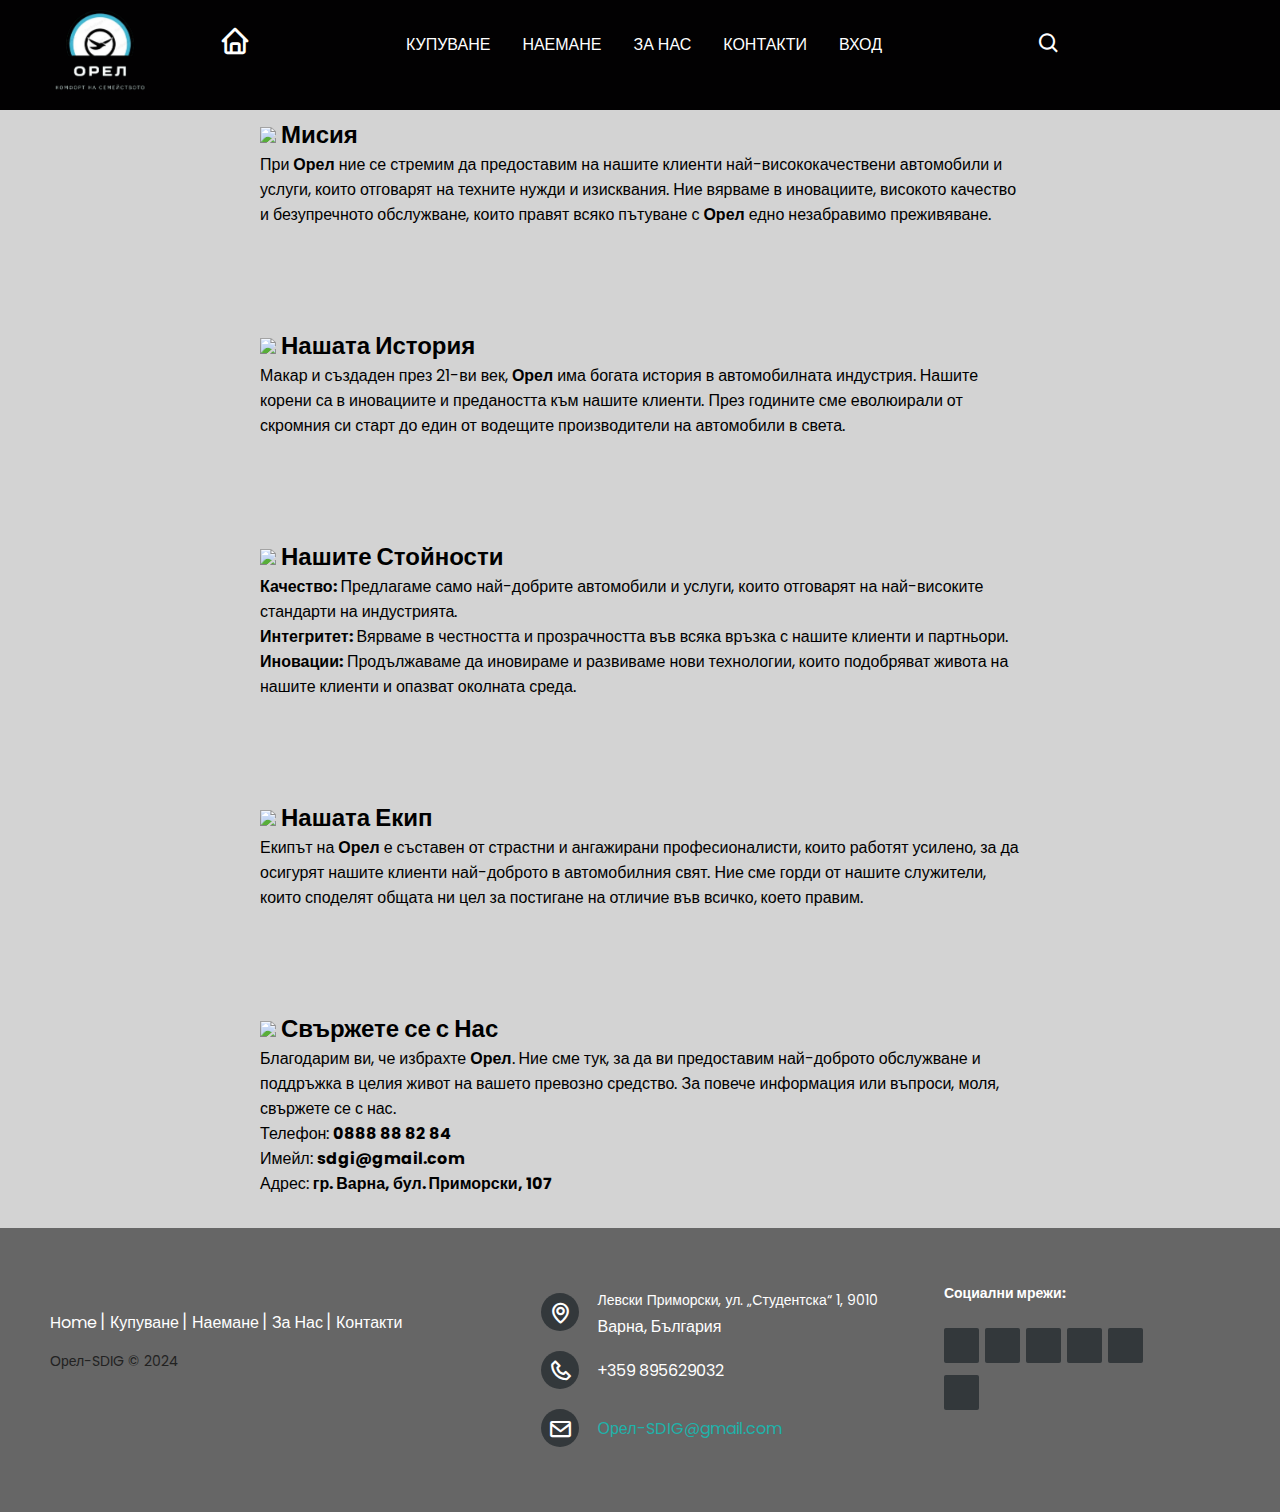
==== aboutus.html @ 62a4a667 "Add files via upload" ====
<!DOCTYPE html> 
<html lang="en">
    <head>
        <meta charset="UTF-8">
        <meta http-equiv="X-Ua-Compatible" content="IE=edge">
        <meta name="viewpoint" content="width=device-width, initial-scale=1.0">
        <title>Орел-SDIG</title> 
        <!--Link to CSS-->
        <link rel="stylesheet" href="aboutus.css">
        <!-- Box Icons-->
        <link href='https://unpkg.com/boxicons@2.1.4/css/boxicons.min.css' rel='stylesheet'>    </head>
        
    <body>
        
        <!-- Navbar -->
        <header>
            <!-- Nav Container -->
            <div class="nav container">
            <!-- Menu icon -->
            <i class='bx bx-menu' id="menu-icon"></i>
            <!-- Logo -->
            <a href="index.html" class="logo active">
            <i class='bx bx-home' ></i>
            </a>
            <img src="Logo.webp" alt="" id="logo-icon">
            <!-- Nav list -->
            <ul class="navbar">
                <li><a href="Buy.html">Купуване</a></li>
                <li><a href="#cars">Наемане</a></li>
                <li><a href="aboutus.html">За нас</a></li>
                <li><a href="#parts">Контакти</a></li>
                <li><a href="login.html">Вход</a></li>
            </ul>
            <!-- Search icon -->
            <i class='bx bx-search' id="search-icon"></i> 
            <!-- Search box -->
            <div class="search-box container">
                <input type="search" name="" id="" placeholder="Search here...">
            </div>
            </div>
        </header>
        <div class="centered">
    <h1>За Нас</h1>
    <section id="mission">
        <h2><img src="img/car (1).png"> Мисия</h2>
        <p>При <strong>Орел</strong> ние се стремим да предоставим на нашите клиенти най-висококачествени автомобили и услуги, които отговарят на техните нужди и изисквания. Ние вярваме в иновациите, високото качество и безупречното обслужване, които правят всяко пътуване с <strong>Орел</strong> едно незабравимо преживяване.</p>
    </section>
    <section id="history">
        <h2><img src="img/car (1).png"> Нашата История</h2>
        <p>Макар и създаден през 21-ви век, <strong>Орел</strong> има богата история в автомобилната индустрия. Нашите корени са в иновациите и предаността към нашите клиенти. През годините сме еволюирали от скромния си старт до един от водещите производители на автомобили в света.</p>
    </section>
    <section id="values">
        <h2><img src="img/car (1).png"> Нашите Стойности</h2>
        <ul>
            <li><strong>Качество:</strong> Предлагаме само най-добрите автомобили и услуги, които отговарят на най-високите стандарти на индустрията.</li>
            <li><strong>Интегритет:</strong> Вярваме в честността и прозрачността във всяка връзка с нашите клиенти и партньори.</li>
            <li><strong>Иновации:</strong> Продължаваме да иновираме и развиваме нови технологии, които подобряват живота на нашите клиенти и опазват околната среда.</li>
        </ul>
    </section>
    <section id="team">
        <h2><img src="img/car (1).png"> Нашата Екип</h2>
        <p>Екипът на <strong>Орел</strong> е съставен от страстни и ангажирани професионалисти, които работят усилено, за да осигурят нашите клиенти най-доброто в автомобилния свят. Ние сме горди от нашите служители, които споделят общата ни цел за постигане на отличие във всичко, което правим.</p>
    </section>
    <section id="contact">
        <h2><img src="img/car (1).png"> Свържете се с Нас</h2>
        <p>Благодарим ви, че избрахте <strong>Орел</strong>. Ние сме тук, за да ви предоставим най-доброто обслужване и поддръжка в целия живот на вашето превозно средство. За повече информация или въпроси, моля, свържете се с нас.</p>
        <ul>
            <li>Телефон: <b>0888 88 82 84</b></li>
            <li>Имейл: <b>sdgi@gmail.com</b></li>
            <li>Адрес: <b>гр. Варна, бул. Приморски, 107</b></li>
        </ul>
    </section>
</div>
 <!-- Footer -->
 <script defer src="https://use.fontawesome.com/releases/v5.15.4/js/all.js" integrity="sha384-rOA1PnstxnOBLzCLMcre8ybwbTmemjzdNlILg8O7z1lUkLXozs4DHonlDtnE7fpc" crossorigin="anonymous"></script>
 <footer class="footer-distributed">
    <div class="footer-left">
        <img src="Logo.webp" alt="" id="logo-icon">
        <p class="footer-links">
            <a href="#" class="link-1">Home</a>
            <a href="Buy.html">Купуване</a>
            <a href="#cars">Наемане</a>
            <a href="aboutus.html">За Нас</a>
            <a href="#parts">Контакти</a>              
          </p>
        <p class="footer-company-name">Орел-SDIG © 2024</p>
    </div>
    <div class="footer-center">
        <div>
          <i class="bx bx-map"></i>
          <p><span>Левски Приморски, ул. „Студентска“ 1, 9010</span> Варна, България</p>
        </div>
        <div>
          <i class="bx bx-phone"></i>
          <p>+359 895629032</p>
        </div>
        <div>
          <i class="bx bx-envelope"></i>
          <p><a href="mailto:support@company.com">Орел-SDIG@gmail.com</a></p>
        </div>
    </div>
    <div class="footer-right">
        <p class="footer-company-about">
          <span>Социални мрежи:</span>
        </p>
        <div class="footer-icons">
            <a class="social-button facebook" href="https://www.facebook.com/" target="_blank"><i class="fab fa-facebook-f"></i></a>
            <a class="social-button twitter" href="https://www.twitter.com/" target="_blank"><i class="fab fa-twitter"></i></a>
            <a class="social-button linkedin" href="https://www.linkedin.com/" target="_blank"><i class="fab fa-linkedin"></i></a>
            <a class="social-button tiktok" href="https://www.tiktok.com/" target="_blank"><i class="fab fa-tiktok"></i></a>
            <a class="social-button youtube" href="https://www.youtube.com/" target="_blank"><i class="fab fa-youtube"></i></a>
            <a class="social-button instagram" href="https://www.instagram.com/" target="_blank"><i class="fab fa-instagram"></i></a>
        </div>
    </div>
</footer>

    </body>
</html>
---- aboutus.css ----
/* Googole Fonts*/

@import url('https://fonts.googleapis.com/css2?family=Poppins:wght@300;400;500;600;700&display=swap');
*{
    font-family: "Poppins", sans-serif;
    margin: 0;
    padding: 0;
    scroll-padding-left: 0;
    scroll-behavior: smooth;
    list-style: none;
    text-decoration: none;
    box-sizing: border-box;
}
/* Variables*/

:root{
    --main-color:#d90429 ;
    --text-color: #020102;
    --bg-color: #fff;
    --text2-color: #3EBACE;
}
section{
    padding: 4rem 0 2rem;
}
.usr{
    width: auto;
    padding: 5%;
}

body{
    color: var(--bg-color);
    background-color:#D3D3D3;
}
.container{
    max-width: 1068px;
    margin-left: auto;
    margin-right: auto;
}
header{
    display: block;
    width: 100%;
    position: fixed;
    top: 0;
    left: 0;
    z-index: 100;
    background-color: #020102;
    height: 110px;
}
.nav{
    display: flex;
    align-items: center;
    justify-content: space-around;
    padding: 20px 35px;     
}
#menu-icon{
    font-style: 24px;
    cursor: pointer;
    color: var(--text-color);
    display: none;
}
.logo{
    font-size: 2rem;
    font-weight: 700;
    color: var(--bg-color);
}
.navbar{
    display: flex;
    column-gap: 2rem;
}
.navbar a{
    color: var(--bg-color);
    font-size: 1rem;
    text-transform: uppercase;
    font-weight: 500;
}
.navbar a:hover, 
.navbar .active{
    color: var(--text2-color);
    border-bottom: 3px solid var(--text2-color);
}
#search-icon{
    font-size: 24px;
    cursor: pointer;
    color: var(--bg-color);
}
.search-box{
    position: absolute;
    top: 110%;
    right: 0;
    left: 0;
    background: var(--bg-color);
    box-shadow: 4px 4px 20px rgb(15, 54, 55 / 10%);
    border: 1px solid var(--text2-color);
    border-radius: 0.5rem;
    clip-path: circle(0% at 100% 0%);
}
.search-box.active{
    clip-path: circle(144% at 100% 0%);
    transition: 0.4s;
}
.search-box input{
    width: 100%;
    padding: 20px;
    border: none;
    outline: none;
    background: transparent;
    font-size: 1rem;
}
.heading{
    text-align: center;
    color: var(--text-color);
}
.heading span{
    font-weight: 500;
    color: var(--text-color);
}
.heading p{
    font-size: 0.938rem;
    font-weight: 300;
    color: var(--text-color);
}
#logo-icon {
    position: absolute; /* Задаваме абсолютна позиция на логото */
    top: -50px; /* Позиционираме го отгоре на заглавието */
    vertical-align: top;
    left: 0px; /* Оставяме малко разстояние отдясно */
    width: 200px; /* Размер на логото (променете според вашите изисквания) */
    height: auto; /* За да запазите пропорциите на изображението */
}
section{
    color: black;
    margin-top: 5px;
}
.centered {
    margin: 0 auto;
    max-width: 800px;
    padding: 0 20px;
    text-align: left; /* Left align the text */
}

.footer-distributed{
    background: #666;
    box-shadow: 0 1px 1px 0 rgba(0, 0, 0, 0.12);
    box-sizing: border-box;
    width: 100%;
    text-align: left;
    font: bold 16px sans-serif;
    padding: 55px 50px;
  }
  
  .footer-distributed .footer-left,
  .footer-distributed .footer-center,
  .footer-distributed .footer-right{
    display: inline-block;
    vertical-align: top;
  }
  
  /* Footer left */
  
  .footer-distributed .footer-left{
    width: 40%;
  }
  
  /* The company logo */
  
  .footer-distributed h3{
    color:  #ffffff;
    font: normal 36px 'Open Sans', cursive;
    margin: 0;
  }
  
  .footer-distributed h3 span{
    color:  lightseagreen;
  }
  
  /* Footer links */
  
  .footer-distributed .footer-links{
    color:  #ffffff;
    margin: 20px 0 12px;
    padding: 0;
  }
  
  .footer-distributed .footer-links a{
    display:inline-block;
    line-height: 1.8;
    font-weight:400;
    text-decoration: none;
    color:  inherit;
  }
  
  .footer-distributed .footer-company-name{
    color:  #222;
    font-size: 14px;
    font-weight: normal;
    margin: 0;
  }
  
  /* Footer Center */
  
  .footer-distributed .footer-center{
    width: 35%;
  }
  
  .footer-distributed .footer-center i{
    background-color:  #33383b;
    color: #ffffff;
    font-size: 25px;
    width: 38px;
    height: 38px;
    border-radius: 50%;
    text-align: center;
    line-height: 42px;
    margin: 10px 15px;
    vertical-align: middle;
  }
  
  .footer-distributed .footer-center i.fa-envelope{
    font-size: 17px;
    line-height: 38px;
  }
  
  .footer-distributed .footer-center p{
    display: inline-block;
    color: #ffffff;
    font-weight:400;
    vertical-align: middle;
    margin:0;
  }
  
  .footer-distributed .footer-center p span{
    display:block;
    font-weight: normal;
    font-size:14px;
    line-height:2;
  }
  
  .footer-distributed .footer-center p a{
    color:  lightseagreen;
    text-decoration: none;;
  }
  
  .footer-distributed .footer-links a:before {
    content: "|";
    font-weight:300;
    font-size: 20px;
    left: 0;
    color: #fff;
    display: inline-block;
    padding-right: 5px;
  }
  
  .footer-distributed .footer-links .link-1:before {
    content: none;
  }
  
  /* Footer Right */
  
  .footer-distributed .footer-right{
    width: 20%;
  }
  
  .footer-distributed .footer-company-about{
    line-height: 20px;
    color:  #92999f;
    font-size: 13px;
    font-weight: normal;
    margin: 0;
  }
  
  .footer-distributed .footer-company-about span{
    display: block;
    color:  #ffffff;
    font-size: 14px;
    font-weight: bold;
    margin-bottom: 20px;
  }
  
  .footer-distributed .footer-icons{
    margin-top: 25px;
  }
  
  .footer-distributed .footer-icons a{
    display: inline-block;
    width: 35px;
    height: 35px;
    cursor: pointer;
    background-color:  #33383b;
    border-radius: 2px;
  
    font-size: 20px;
    color: #ffffff;
    text-align: center;
    line-height: 35px;
  
    margin-right: 3px;
    margin-bottom: 5px;
  }
  
  /* If you don't want the footer to be responsive, remove these media queries */
  
  @media (max-width: 880px) {
  
    .footer-distributed{
      font: bold 14px sans-serif;
    }
  
    .footer-distributed .footer-left,
    .footer-distributed .footer-center,
    .footer-distributed .footer-right{
      display: block;
      width: 100%;
      margin-bottom: 40px;
      text-align: center;
    }
  
    .footer-distributed .footer-center i{
      margin-left: 0;
    }
  
  }

.contact-info,
.quick-links {
    flex: 1;
}

.contact-info h3,
.quick-links h3 {
    margin-bottom: 20px;
}

.quick-links ul {
    list-style: none;
    padding: 0;
}

.quick-links ul li {
    margin-bottom: 10px;
}

.quick-links ul li a {
    color: #fff;
    text-decoration: none;
}

.quick-links ul li a:hover {
    text-decoration: underline;
}

/* Стилове за изравняване на текста с иконите */
.contact-info h3,
.contact-info p {
    display: flex; /* Използваме flex контейнер */
    align-items: center; /* Центрираме съдържанието вертикално */
}

.contact-info h3 i,
.contact-info p i {
    margin-right: 5px; /* Разстояние между иконата и текста */
    color: #fff; /* Цвят на иконата */
    font-size: 20px; /* Размер на иконата */
}
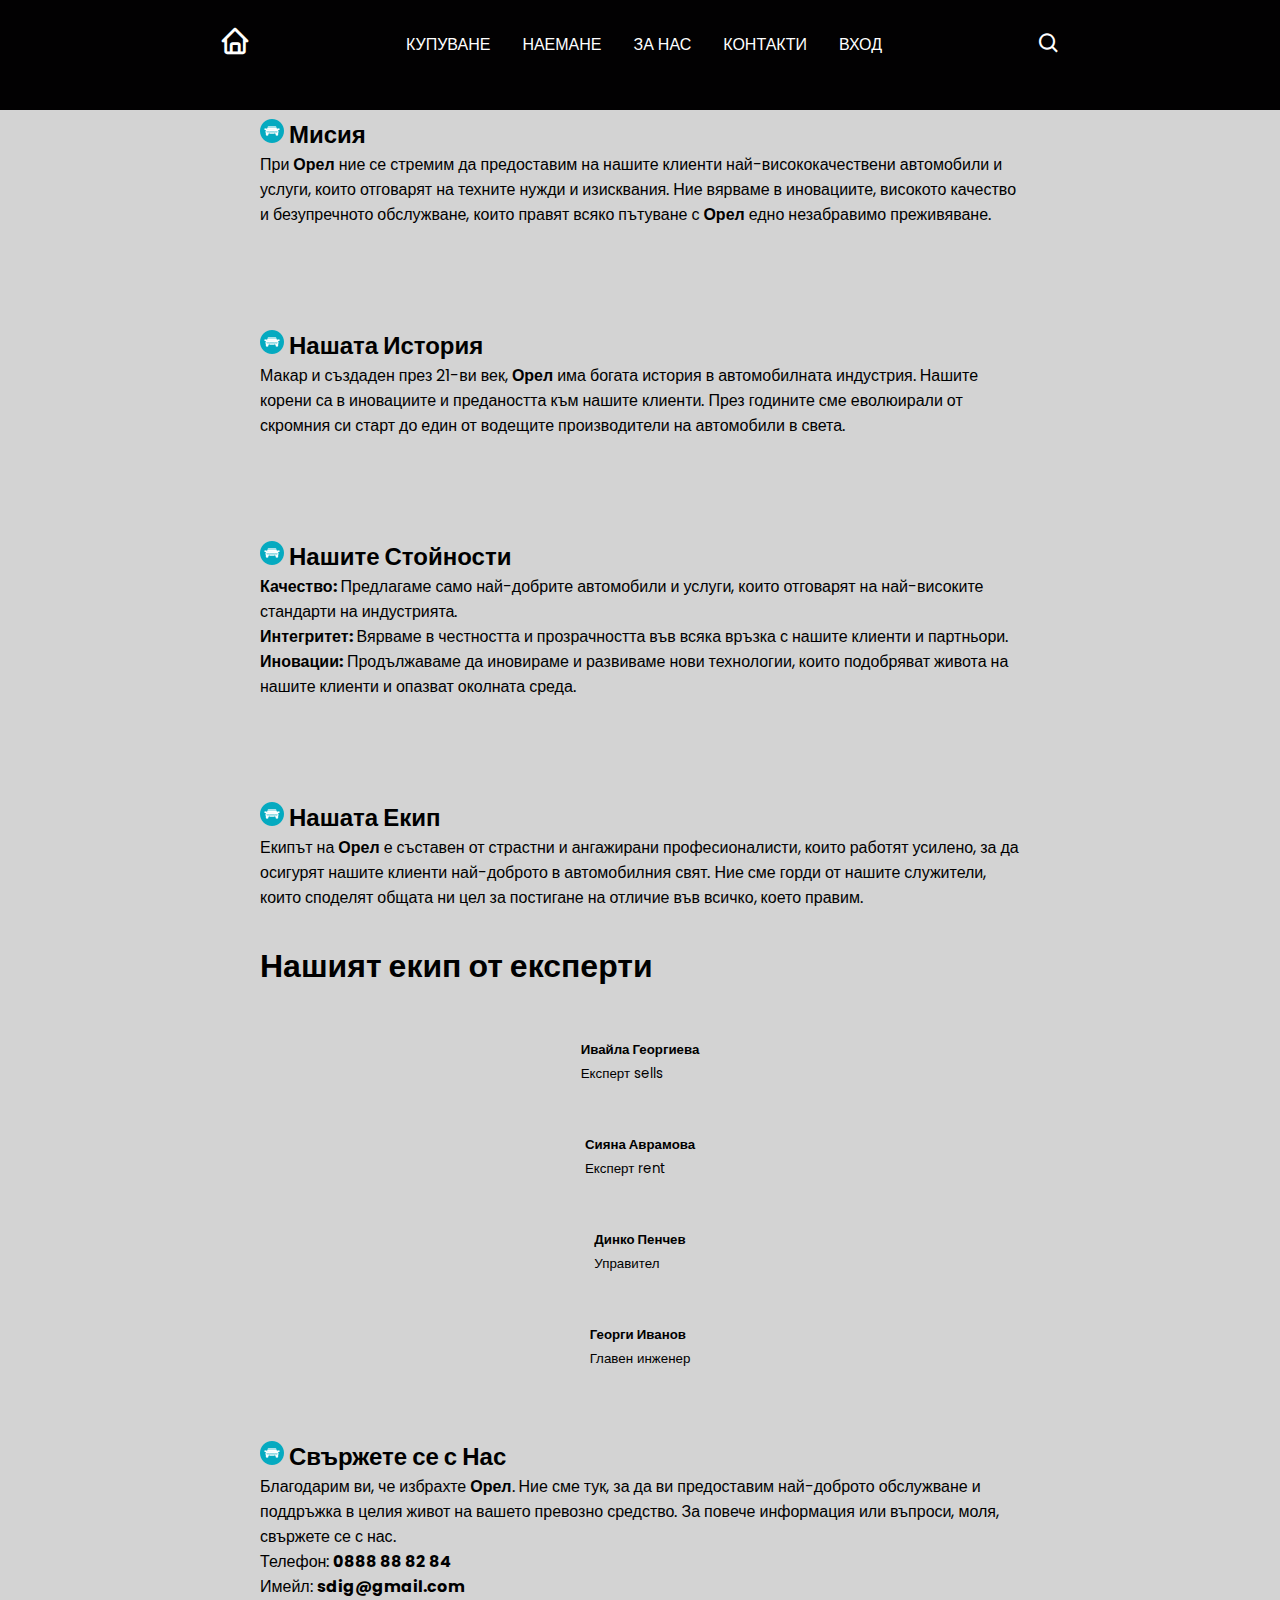
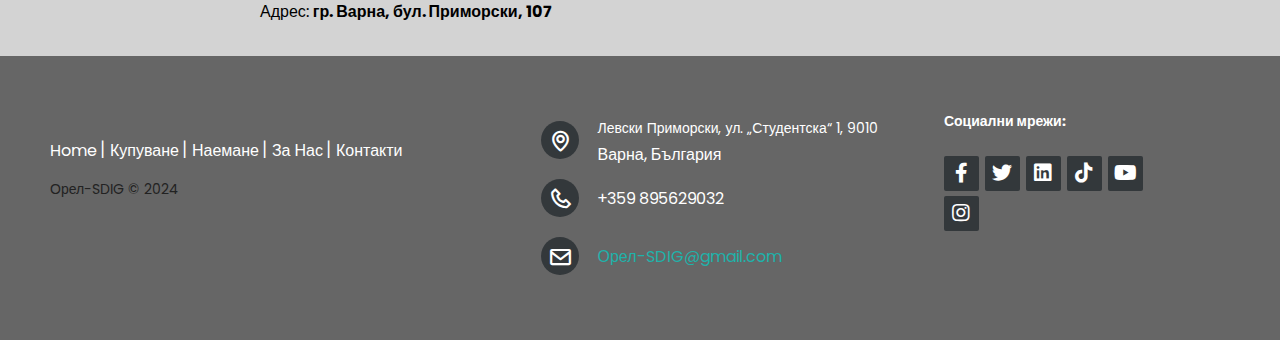
==== commit f6bae6ad: "Add files via upload" ====
--- a/aboutus.html
+++ b/aboutus.html
@@ -8,7 +8,33 @@
         <!--Link to CSS-->
         <link rel="stylesheet" href="aboutus.css">
         <!-- Box Icons-->
-        <link href='https://unpkg.com/boxicons@2.1.4/css/boxicons.min.css' rel='stylesheet'>    </head>
+        <link href='https://unpkg.com/boxicons@2.1.4/css/boxicons.min.css' rel='stylesheet'>    
+        <meta content="width=device-width, initial-scale=1.0" name="viewport">
+        <meta content="" name="keywords">
+        <meta content="" name="description">
+    
+        <!-- Favicon -->
+        <link href="img/favicon.ico" rel="icon">
+    
+        <!-- Google Web Fonts -->
+        <link rel="preconnect" href="https://fonts.googleapis.com">
+        <link rel="preconnect" href="https://fonts.gstatic.com" crossorigin>
+        <link href="https://fonts.googleapis.com/css2?family=Barlow:wght@600;700&family=Ubuntu:wght@400;500&display=swap" rel="stylesheet"> 
+    
+        <!-- Icon Font Stylesheet -->
+        <link href="https://cdnjs.cloudflare.com/ajax/libs/font-awesome/5.10.0/css/all.min.css" rel="stylesheet">
+        <link href="https://cdn.jsdelivr.net/npm/bootstrap-icons@1.4.1/font/bootstrap-icons.css" rel="stylesheet">
+    
+        <!-- Libraries Stylesheet -->
+        <link href="lib/animate/animate.min.css" rel="stylesheet">
+        <link href="lib/owlcarousel/assets/owl.carousel.min.css" rel="stylesheet">
+        <link href="lib/tempusdominus/css/tempusdominus-bootstrap-4.min.css" rel="stylesheet" />
+    
+        <!-- Customized Bootstrap Stylesheet -->
+        
+    
+    </head>
+
         
     <body>
         
@@ -22,13 +48,13 @@
             <a href="index.html" class="logo active">
             <i class='bx bx-home' ></i>
             </a>
-            <img src="Logo.webp" alt="" id="logo-icon">
+            <img src="img/Logo.webp" alt="" id="logo-icon">
             <!-- Nav list -->
             <ul class="navbar">
-                <li><a href="Buy.html">Купуване</a></li>
-                <li><a href="#cars">Наемане</a></li>
+                <li><a href="buy.html">Купуване</a></li>
+                <li><a href="rent.html">Наемане</a></li>
                 <li><a href="aboutus.html">За нас</a></li>
-                <li><a href="#parts">Контакти</a></li>
+                <li><a href="contact.html">Контакти</a></li>
                 <li><a href="login.html">Вход</a></li>
             </ul>
             <!-- Search icon -->
@@ -60,13 +86,91 @@
     <section id="team">
         <h2><img src="img/car (1).png"> Нашата Екип</h2>
         <p>Екипът на <strong>Орел</strong> е съставен от страстни и ангажирани професионалисти, които работят усилено, за да осигурят нашите клиенти най-доброто в автомобилния свят. Ние сме горди от нашите служители, които споделят общата ни цел за постигане на отличие във всичко, което правим.</p>
-    </section>
+        
+    
+    </section>
+    <!-- Team Start -->
+    <div class="container-xxl py-5">
+        <div class="container">
+            <div class="text-center wow fadeInUp" data-wow-delay="0.1s">
+                <h1 class="mb-5">Нашият екип от експерти</h1>
+            </div>
+            <div class="row g-4">
+                <div class="col-lg-3 col-md-6 wow fadeInUp" data-wow-delay="0.1s">
+                    <div class="team-item">
+                        <div class="position-relative overflow-hidden">
+                            <img class="img-fluid" src="img/ivayla.png" alt="">
+                            <div class="team-overlay position-absolute start-0 top-0 w-100 h-100">
+                                <a class="btn btn-square mx-1" href=""><i class="fab fa-facebook-f"></i></a>
+                                <a class="btn btn-square mx-1" href=""><i class="fab fa-twitter"></i></a>
+                                <a class="btn btn-square mx-1" href=""><i class="fab fa-instagram"></i></a>
+                            </div>
+                        </div>
+                        <div class="bg-light text-center p-4">
+                            <h5 class="fw-bold mb-0">Ивайла Георгиева</h5>
+                            <small>Експерт sells</small>
+                        </div>
+                    </div>
+                </div>
+                <div class="col-lg-3 col-md-6 wow fadeInUp" data-wow-delay="0.3s">
+                    <div class="team-item">
+                        <div class="position-relative overflow-hidden">
+                            <img class="img-fluid" src="img/sisi2.png" alt="">
+                            <div class="team-overlay position-absolute start-0 top-0 w-100 h-100">
+                                <a class="btn btn-square mx-1" href=""><i class="fab fa-facebook-f"></i></a>
+                                <a class="btn btn-square mx-1" href=""><i class="fab fa-twitter"></i></a>
+                                <a class="btn btn-square mx-1" href=""><i class="fab fa-instagram"></i></a>
+                            </div>
+                        </div>
+                        <div class="bg-light text-center p-4">
+                            <h5 class="fw-bold mb-0">Сияна Аврамова</h5>
+                            <small>Експерт rent</small>
+                        </div>
+                    </div>
+                </div>
+                <div class="col-lg-3 col-md-6 wow fadeInUp" data-wow-delay="0.5s">
+                    <div class="team-item">
+                        <div class="position-relative overflow-hidden">
+                            <img class="img-fluid" src="img/dinko.png" alt="">
+                            <div class="team-overlay position-absolute start-0 top-0 w-100 h-100">
+                                <a class="btn btn-square mx-1" href=""><i class="fab fa-facebook-f"></i></a>
+                                <a class="btn btn-square mx-1" href=""><i class="fab fa-twitter"></i></a>
+                                <a class="btn btn-square mx-1" href=""><i class="fab fa-instagram"></i></a>
+                            </div>
+                        </div>
+                        <div class="bg-light text-center p-4">
+                            <h5 class="fw-bold mb-0">Динко Пенчев</h5>
+                            <small>Управител</small>
+                        </div>
+                    </div>
+                </div>
+                <div class="col-lg-3 col-md-6 wow fadeInUp" data-wow-delay="0.7s">
+                    <div class="team-item">
+                        <div class="position-relative overflow-hidden">
+                            <img class="img-fluid" src="img/joro.png" alt="">
+                            <div class="team-overlay position-absolute start-0 top-0 w-100 h-100">
+                                <a class="btn btn-square mx-1" href=""><i class="fab fa-facebook-f"></i></a>
+                                <a class="btn btn-square mx-1" href=""><i class="fab fa-twitter"></i></a>
+                                <a class="btn btn-square mx-1" href=""><i class="fab fa-instagram"></i></a>
+                            </div>
+                        </div>
+                        <div class="bg-light text-center p-4">
+                            <h5 class="fw-bold mb-0">Георги Иванов</h5>
+                            <small>Главен инженер</small>
+                        </div>
+                    </div>
+                </div>
+            </div>
+        </div>
+    </div>
+
+    <!-- Team End -->
     <section id="contact">
         <h2><img src="img/car (1).png"> Свържете се с Нас</h2>
         <p>Благодарим ви, че избрахте <strong>Орел</strong>. Ние сме тук, за да ви предоставим най-доброто обслужване и поддръжка в целия живот на вашето превозно средство. За повече информация или въпроси, моля, свържете се с нас.</p>
         <ul>
             <li>Телефон: <b>0888 88 82 84</b></li>
-            <li>Имейл: <b>sdgi@gmail.com</b></li>
+            <li>Имейл: <b>sdig@gmail.com</b></li>
             <li>Адрес: <b>гр. Варна, бул. Приморски, 107</b></li>
         </ul>
     </section>
@@ -113,6 +217,5 @@
         </div>
     </div>
 </footer>
-
     </body>
 </html>--- a/aboutus.css
+++ b/aboutus.css
@@ -16,7 +16,6 @@
 :root{
     --main-color:#d90429 ;
     --text-color: #020102;
-    --bg-color: #fff;
     --text2-color: #3EBACE;
 }
 section{
@@ -31,6 +30,16 @@
     color: var(--bg-color);
     background-color:#D3D3D3;
 }
+.team-item {
+    display: flex; /* Added */
+    flex-direction: column; /* Added */
+    align-items: center; /* Added */
+}
+
+.team-item .bg-light {
+    flex-grow: 1; /* Added */
+}
+
 .container{
     max-width: 1068px;
     margin-left: auto;
@@ -45,6 +54,7 @@
     z-index: 100;
     background-color: #020102;
     height: 110px;
+    color: white;
 }
 .nav{
     display: flex;
@@ -121,7 +131,7 @@
 }
 #logo-icon {
     position: absolute; /* Задаваме абсолютна позиция на логото */
-    top: -50px; /* Позиционираме го отгоре на заглавието */
+    top: -35px; /* Позиционираме го отгоре на заглавието */
     vertical-align: top;
     left: 0px; /* Оставяме малко разстояние отдясно */
     width: 200px; /* Размер на логото (променете според вашите изисквания) */
@@ -137,7 +147,30 @@
     padding: 0 20px;
     text-align: left; /* Left align the text */
 }
-
+/*** Team ***/
+.team-item .team-overlay {
+    display: flex;
+    align-items: center;
+    justify-content: center;
+    background: var(--primary);
+    transform: scale(0);
+    transition: .5s;
+}
+
+.team-item:hover .team-overlay {
+    transform: scale(1);
+}
+
+.team-item .team-overlay .btn {
+    color: var(--primary);
+    background: #FFFFFF;
+}
+
+.team-item .team-overlay .btn:hover {
+    color: #FFFFFF;
+    background: var(--secondary)
+}
+/**/
 .footer-distributed{
     background: #666;
     box-shadow: 0 1px 1px 0 rgba(0, 0, 0, 0.12);
@@ -156,13 +189,11 @@
   }
   
   /* Footer left */
-  
   .footer-distributed .footer-left{
     width: 40%;
   }
   
   /* The company logo */
-  
   .footer-distributed h3{
     color:  #ffffff;
     font: normal 36px 'Open Sans', cursive;
@@ -174,7 +205,6 @@
   }
   
   /* Footer links */
-  
   .footer-distributed .footer-links{
     color:  #ffffff;
     margin: 20px 0 12px;
@@ -287,7 +317,7 @@
     cursor: pointer;
     background-color:  #33383b;
     border-radius: 2px;
-  
+  /**/
     font-size: 20px;
     color: #ffffff;
     text-align: center;
@@ -360,4 +390,5 @@
     margin-right: 5px; /* Разстояние между иконата и текста */
     color: #fff; /* Цвят на иконата */
     font-size: 20px; /* Размер на иконата */
-}+}
+
